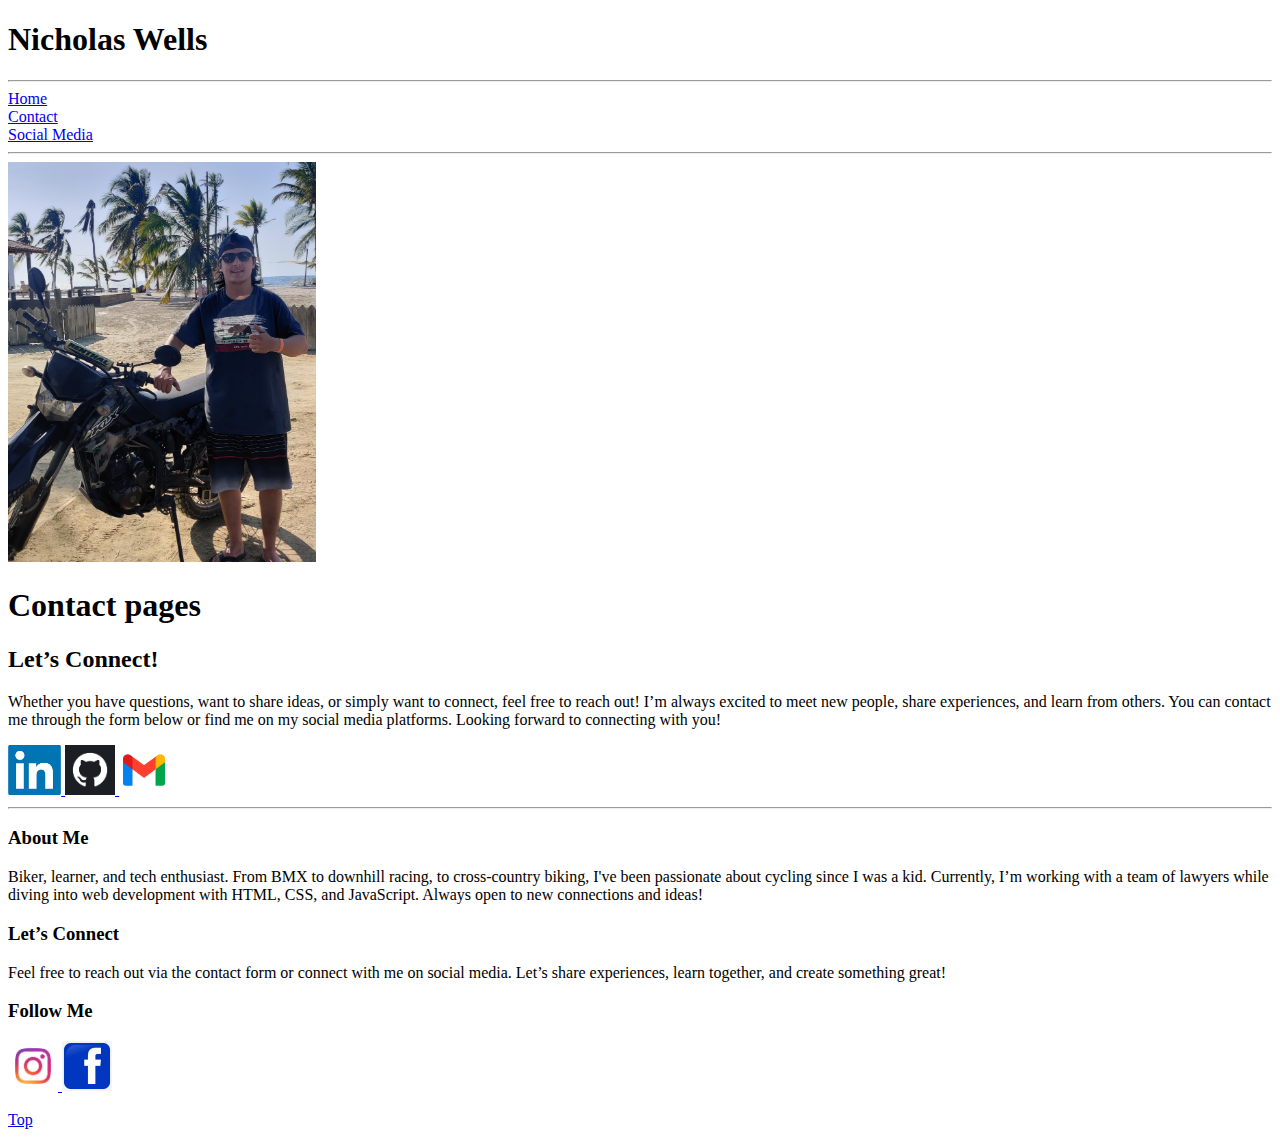
==== contact.html @ d84ccd2f "uploadproject1" ====
<!DOCTYPE html>
<html lang="en">
<head>
    <meta charset="UTF-8">
    <meta name="viewport" content="width=device-width, initial-scale=1.0">
    <link rel="shortcut icon" href="./assets/klx250-camo428m.jpg" type="image/x-icon">
    <title>Contact</title>
</head>
<body>
    <header>
        <h1>Nicholas Wells</h1>
    </header>
    <hr />
    <nav>
        <a href="index.html">Home</a>
        <br />
        <a href="contact.html">Contact</a>
        <br>
        <a href="socialMedia.html">Social Media</a>
    </nav>
    <hr />
    <main>
        <section>
            <img src="./assets/IMG_20240106_151232.jpg" height="400" alt="Nicholas Photo"> 
        </section>
        <h1>Contact pages</h1>
        <h2>Let’s Connect!</h2>
        <p>
            Whether you have questions, want to share ideas, or simply want to connect, feel free to reach out! I’m always excited to meet new people, share experiences, and learn from others. You can contact me through the form below or find me on my social media platforms. Looking forward to connecting with you!
        </p>
    </main>
    <aside>
        <a
        href="https://www.linkedin.com/in/nicholas-wells-6b2038281/"
        target="_blank"
        rel="noopener noreferrer"
        >
        <img src="./assets/linkedinLogo.png" height="50px" alt="Linkedin Logo">
        </a>
        <a
        href="https://github.com/NickWellsR"
        target="_blank"
        rel="noopener noreferrer"
        >
        <img src="./assets/githubLogo.png" height="50px" alt="Linkedin Logo">
        </a>
        <a
        href="https://mail.google.com/mail/?view=cm&fs=1&to=nicholaswells1994@gmail.com&su=Subject&body=Body%20text" target="_blank">
        <img src="./assets/gmail logo.png" height="50px" alt="Gmail logo">
        </a>
    </aside>
    <footer id="Bottom">
        <hr>
        <h3>About Me</h3>
        <p>Biker, learner, and tech enthusiast. From BMX to downhill racing, to cross-country biking, I've been passionate about cycling since I was a kid. Currently, I’m working with a team of lawyers while diving into web development with HTML, CSS, and JavaScript. Always open to new connections and ideas!</p>

        <h3>Let’s Connect</h3>
        <p>Feel free to reach out via the contact form or connect with me on social media. Let’s share experiences, learn together, and create something great!</p>

        <h3>Follow Me</h3>
        <a
        href="https://www.instagram.com/wellsrpo/"
        target="_blank"
        rel="noopener noreferrer"
        >
        <img src="./assets/instagramLogo.jpg" height="50px" alt="Instagram Logo">
        </a>
        <a
        href="https://www.facebook.com/nicholas.wells.90"
        target="_blank"
        rel="noopener noreferrer"
        >
        <img src="./assets/facebookLogo.png" height="50px" alt="facebook Logo">
        </a>
        <p><a href="#top">Top</a></p>
    </footer>
</body>
</html>
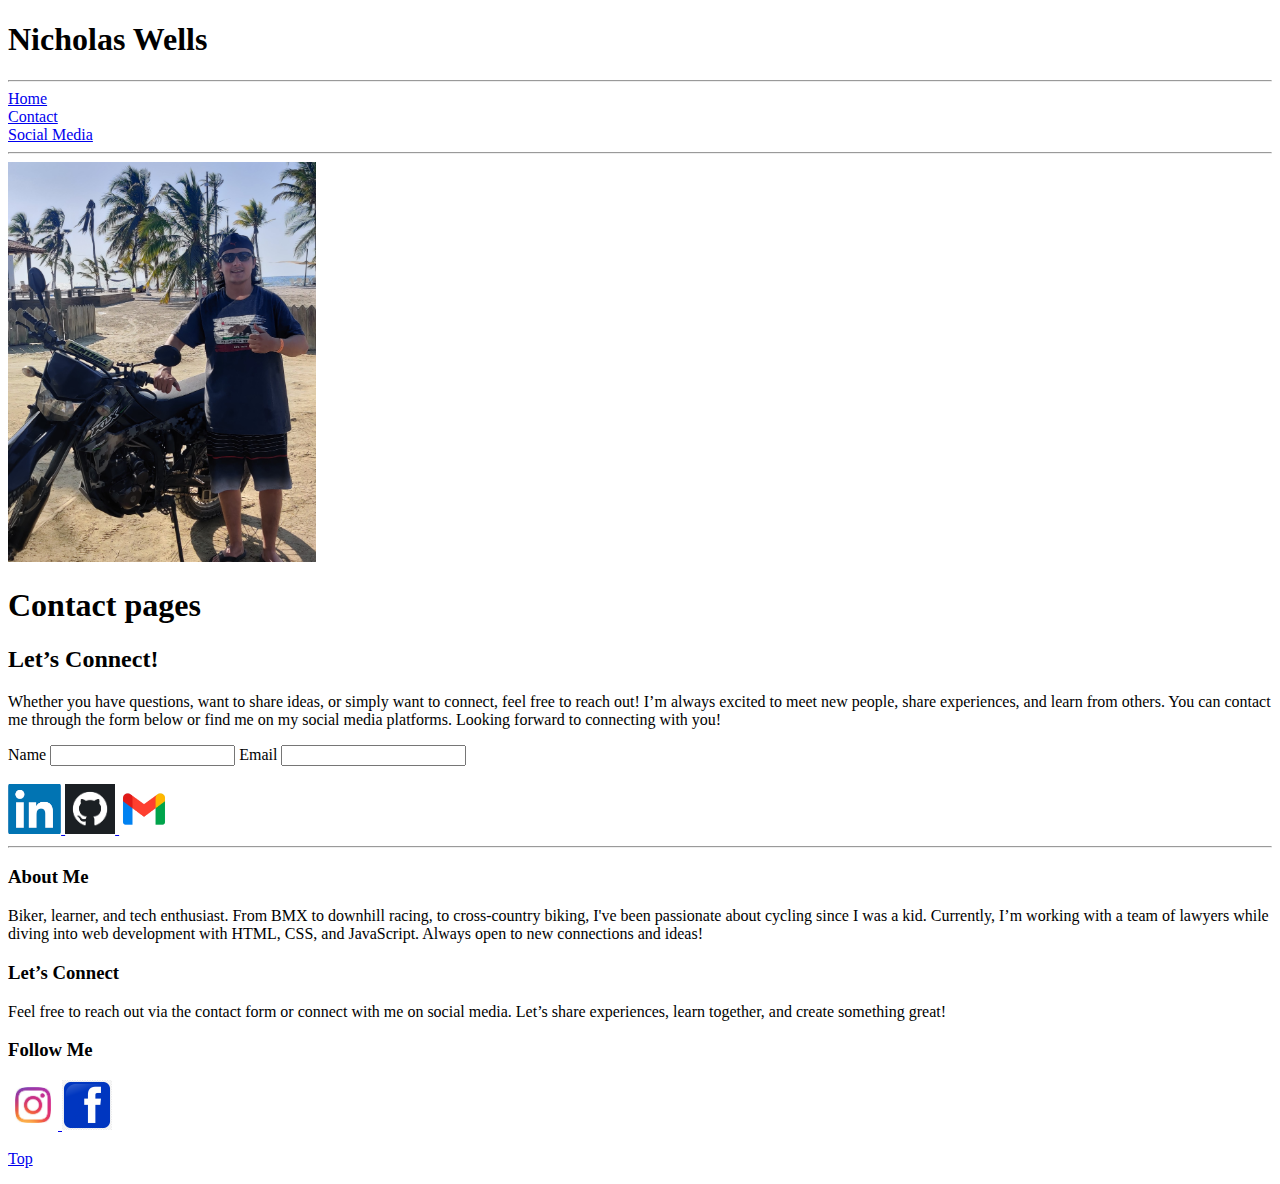
==== commit c784fa8b: "updated HTML" ====
--- a/contact.html
+++ b/contact.html
@@ -28,7 +28,14 @@
         <p>
             Whether you have questions, want to share ideas, or simply want to connect, feel free to reach out! I’m always excited to meet new people, share experiences, and learn from others. You can contact me through the form below or find me on my social media platforms. Looking forward to connecting with you!
         </p>
+        <form>
+            <label for="Name">Name</label>
+            <input type="text" id="Name">
+            <label for="Email">Email</label>
+            <input type="email" id="Email">
+        </form>
     </main>
+    <br >
     <aside>
         <a
         href="https://www.linkedin.com/in/nicholas-wells-6b2038281/"
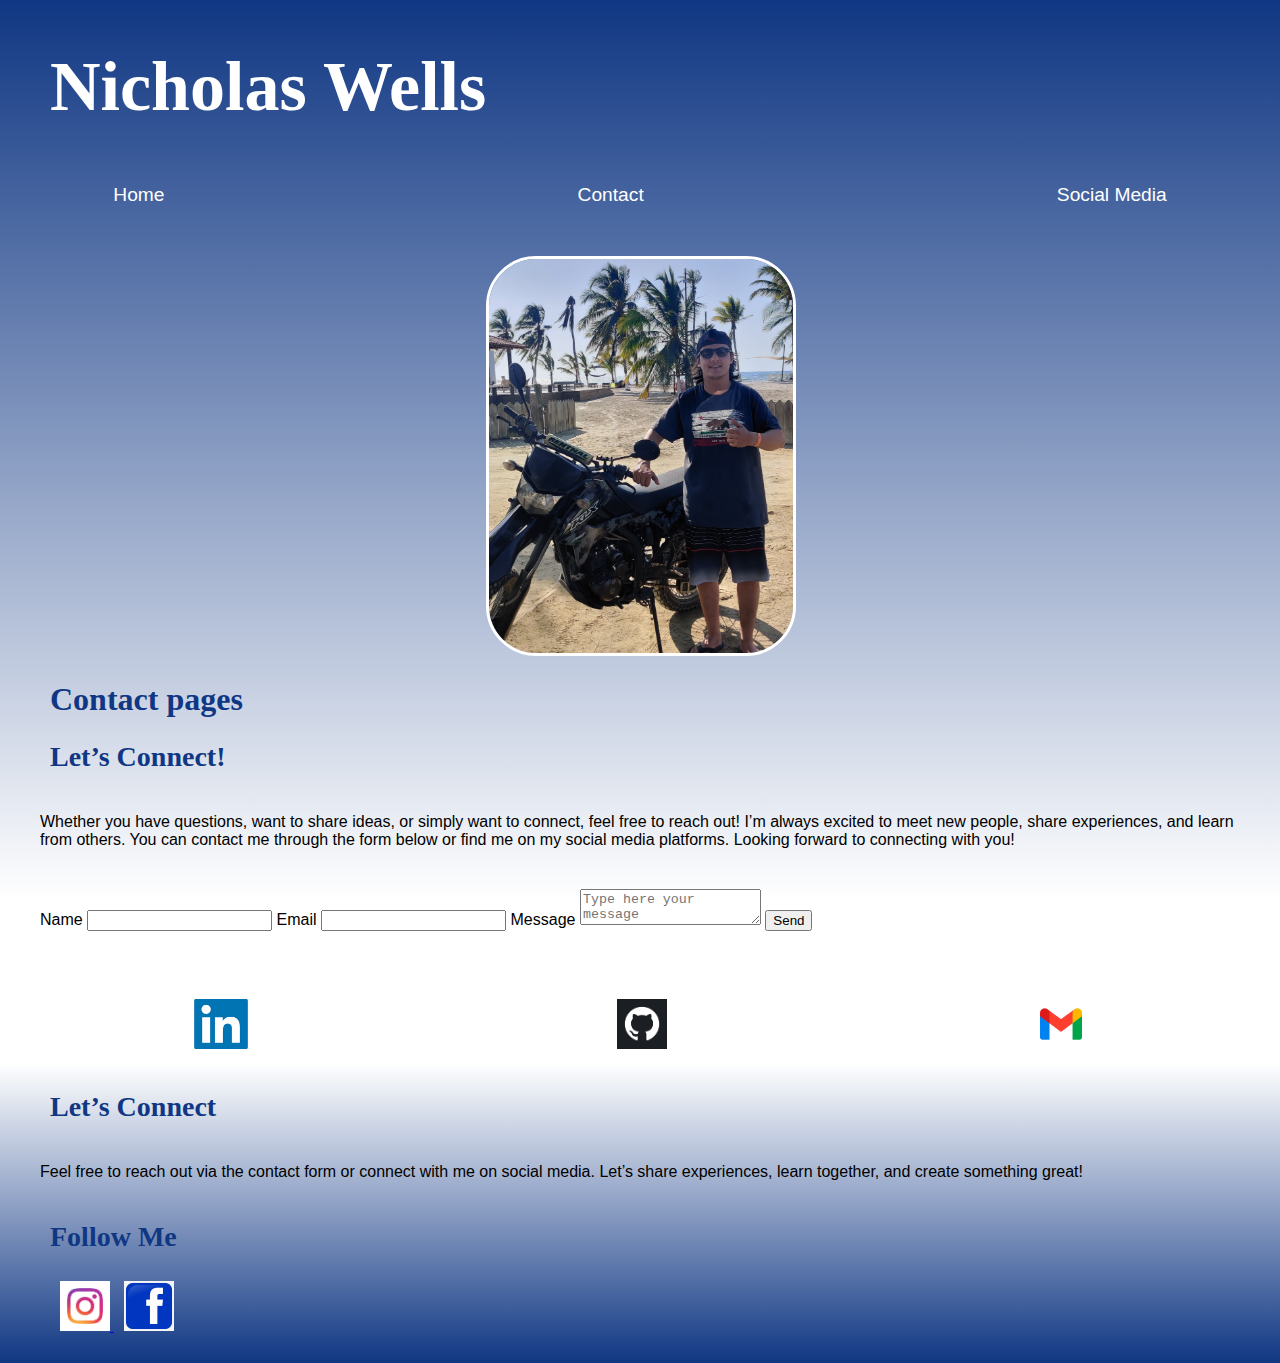
==== commit eedb2796: "project updated" ====
--- a/contact.html
+++ b/contact.html
@@ -4,39 +4,41 @@
     <meta charset="UTF-8">
     <meta name="viewport" content="width=device-width, initial-scale=1.0">
     <link rel="shortcut icon" href="./assets/klx250-camo428m.jpg" type="image/x-icon">
+    <link rel="stylesheet" href="./CSS/style.css">
     <title>Contact</title>
 </head>
 <body>
     <header>
-        <h1>Nicholas Wells</h1>
+        <h1 class="title">Nicholas Wells</h1>
     </header>
-    <hr />
-    <nav>
+    <nav class="nav">
         <a href="index.html">Home</a>
         <br />
         <a href="contact.html">Contact</a>
         <br>
         <a href="socialMedia.html">Social Media</a>
     </nav>
-    <hr />
     <main>
-        <section>
-            <img src="./assets/IMG_20240106_151232.jpg" height="400" alt="Nicholas Photo"> 
+        <section >
+            <img class="photo" src="./assets/IMG_20240106_151232.jpg" height="400" alt="Nicholas Photo"> 
         </section>
-        <h1>Contact pages</h1>
-        <h2>Let’s Connect!</h2>
-        <p>
+        <h1 class="h2">Contact pages</h1>
+        <h2 class="h3">Let’s Connect!</h2>
+        <p class="parragraph">
             Whether you have questions, want to share ideas, or simply want to connect, feel free to reach out! I’m always excited to meet new people, share experiences, and learn from others. You can contact me through the form below or find me on my social media platforms. Looking forward to connecting with you!
         </p>
-        <form>
+        <form class="parragraph">
             <label for="Name">Name</label>
             <input type="text" id="Name">
             <label for="Email">Email</label>
             <input type="email" id="Email">
+            <label for="message">Message</label>
+            <textarea name="message" placeholder="Type here your message"></textarea>
+            <button type="submit">Send</button>
         </form>
     </main>
     <br >
-    <aside>
+    <aside class="nav">
         <a
         href="https://www.linkedin.com/in/nicholas-wells-6b2038281/"
         target="_blank"
@@ -56,16 +58,12 @@
         <img src="./assets/gmail logo.png" height="50px" alt="Gmail logo">
         </a>
     </aside>
-    <footer id="Bottom">
-        <hr>
-        <h3>About Me</h3>
-        <p>Biker, learner, and tech enthusiast. From BMX to downhill racing, to cross-country biking, I've been passionate about cycling since I was a kid. Currently, I’m working with a team of lawyers while diving into web development with HTML, CSS, and JavaScript. Always open to new connections and ideas!</p>
+    <footer class="footer">
+        <h3 class="h3">Let’s Connect</h3>
+        <p class="parragraph">Feel free to reach out via the contact form or connect with me on social media. Let’s share experiences, learn together, and create something great!</p>
 
-        <h3>Let’s Connect</h3>
-        <p>Feel free to reach out via the contact form or connect with me on social media. Let’s share experiences, learn together, and create something great!</p>
-
-        <h3>Follow Me</h3>
-        <a
+        <h3 class="h3">Follow Me</h3>
+        <a class="icons"
         href="https://www.instagram.com/wellsrpo/"
         target="_blank"
         rel="noopener noreferrer"
@@ -79,7 +77,6 @@
         >
         <img src="./assets/facebookLogo.png" height="50px" alt="facebook Logo">
         </a>
-        <p><a href="#top">Top</a></p>
     </footer>
 </body>
 </html>--- a/CSS/style.css
+++ b/CSS/style.css
@@ -0,0 +1,149 @@
+* {
+    box-sizing: border-box;
+  }
+  
+  html {
+    height: 100%;
+  }
+
+  body {
+    margin: 0;
+    display: flex;
+    flex: wrap;
+    flex-direction: column;
+    background-image: linear-gradient(#103783,white);
+    background-repeat: no-repeat;
+    min-height: 100vh;
+    
+  }
+  .container {
+    display: flex;
+    width: 100%;
+    height: 100vh;
+    flex: 1;
+  }
+  .main-container {
+    flex: 0 0 60%;
+    padding: 20px;
+  }
+  .aside-container {
+    flex: 0 0 30%;
+    padding: 0px;
+  }
+  
+
+ 
+  /*header*/
+  .title{
+    color: white;
+    font-family: 'Times New Roman', Times, serif;
+    font-size: 70px;
+    margin-left: 50px;
+  }
+
+  /*nav*/
+  nav a {
+    color: white;
+    text-decoration: none;
+    font-family: 'Lucida Sans', 'Lucida Sans Regular', 'Lucida Grande', 'Lucida Sans Unicode', Geneva, Verdana, sans-serif;
+    font-size: larger;
+    
+  }
+  .nav {
+    padding: 10px;
+    display: flex;  
+    justify-content: space-around; 
+    align-items: center;
+    
+  }
+
+  /*main*/
+  
+  .photo {
+    margin-top: 40px;
+    margin-left: 38%;
+    border-radius: 50px;
+    max-width: 100%;
+    border: solid white 3px;
+  }
+
+  .h2  {
+    font-family: 'Times New Roman', Times, serif;
+    font-size: 32px;
+    margin-left: 50px;
+    color:#103783
+  }
+
+  .h3  {
+    font-family: 'Times New Roman', Times, serif;
+    font-size: 28px;
+    margin-left: 50px;
+    color:#103783
+  }
+
+  .parragraph {
+    font-family: 'Lucida Sans', 'Lucida Sans Regular', 'Lucida Grande', 'Lucida Sans Unicode', Geneva, Verdana, sans-serif;
+    font-size: 16px;
+    margin: 40px;
+  }
+
+  .video {
+      border: solid black 10px;
+      border-radius: 70px;
+      margin-top: 20px;
+      margin-left: 20%;
+      box-shadow: 0 10px 30px rgba(0, 0, 0, 0.9); 
+      margin-bottom: 50px;
+  }
+
+  .song { 
+    border: 3px solid #103783;
+      border-radius: 10px;
+      padding: 10px;
+      background-color: #f1f1f1; 
+      box-shadow: 0 10px 30px rgba(0, 0, 0, 0.4); 
+      width: 100%;       
+      max-width: 700px; 
+      margin-left: 280px;         
+  }
+  .table {
+    margin-left: 40%;
+    
+}
+
+tr,th,td {
+    padding: 10px;
+    font-family:'Lucida Sans', 'Lucida Sans Regular', 'Lucida Grande', 'Lucida Sans Unicode', Geneva, Verdana, sans-serif;
+    font-size: 15px;
+    color:#000000
+}
+.family-members {
+    font-family: 'Times New Roman', Times, serif;
+    font-size: 26px;
+    color:#103783
+}
+  /*aside*/
+    .aside {
+        margin-top: 110px;
+    }
+    .fun-fact{
+        margin-top: 230px;
+        margin-bottom: 200px;
+    }
+    .coding{
+        margin-top: 100px;
+        border-radius: 50px;
+    }
+
+    
+  /*footer*/
+  .footer {
+    background-image: linear-gradient(#ffffff,#103783);
+    background-repeat: no-repeat;
+    min-height: 300px;
+  }
+  .icons {
+    padding: 10px;
+    margin-left: 50px;
+  }
+
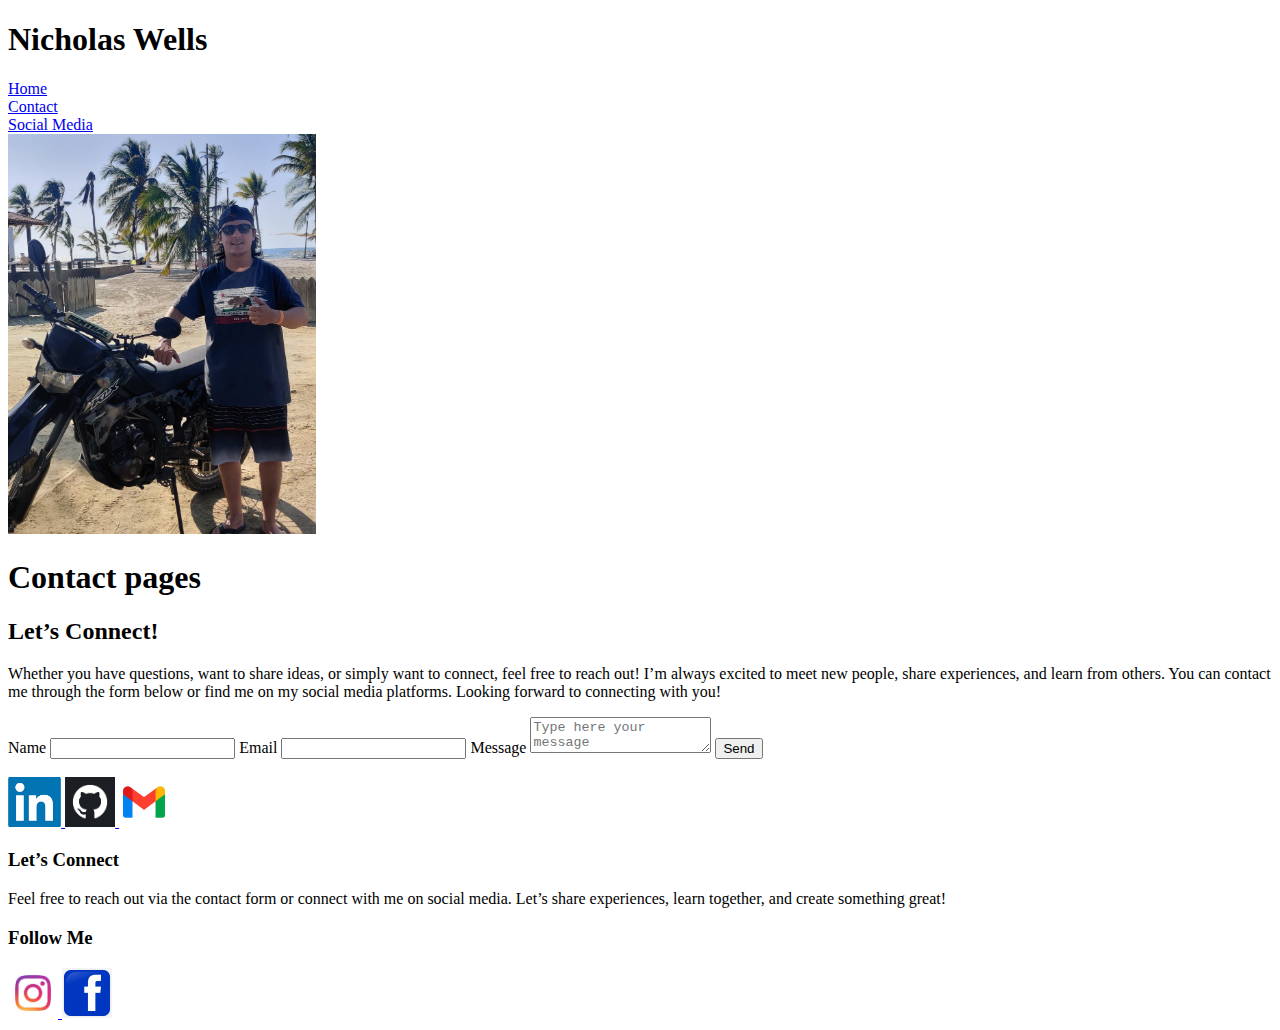
==== commit 06632ddf: "updated css" ====
--- a/contact.html
+++ b/contact.html
@@ -4,7 +4,7 @@
     <meta charset="UTF-8">
     <meta name="viewport" content="width=device-width, initial-scale=1.0">
     <link rel="shortcut icon" href="./assets/klx250-camo428m.jpg" type="image/x-icon">
-    <link rel="stylesheet" href="./CSS/style.css">
+    <link rel="stylesheet" href="./css/style.css">
     <title>Contact</title>
 </head>
 <body>
@@ -12,11 +12,11 @@
         <h1 class="title">Nicholas Wells</h1>
     </header>
     <nav class="nav">
-        <a href="index.html">Home</a>
+        <a href="./index.html">Home</a>
         <br />
-        <a href="contact.html">Contact</a>
+        <a href="./contact.html">Contact</a>
         <br>
-        <a href="socialMedia.html">Social Media</a>
+        <a href="./social-media.html">Social Media</a>
     </nav>
     <main>
         <section >
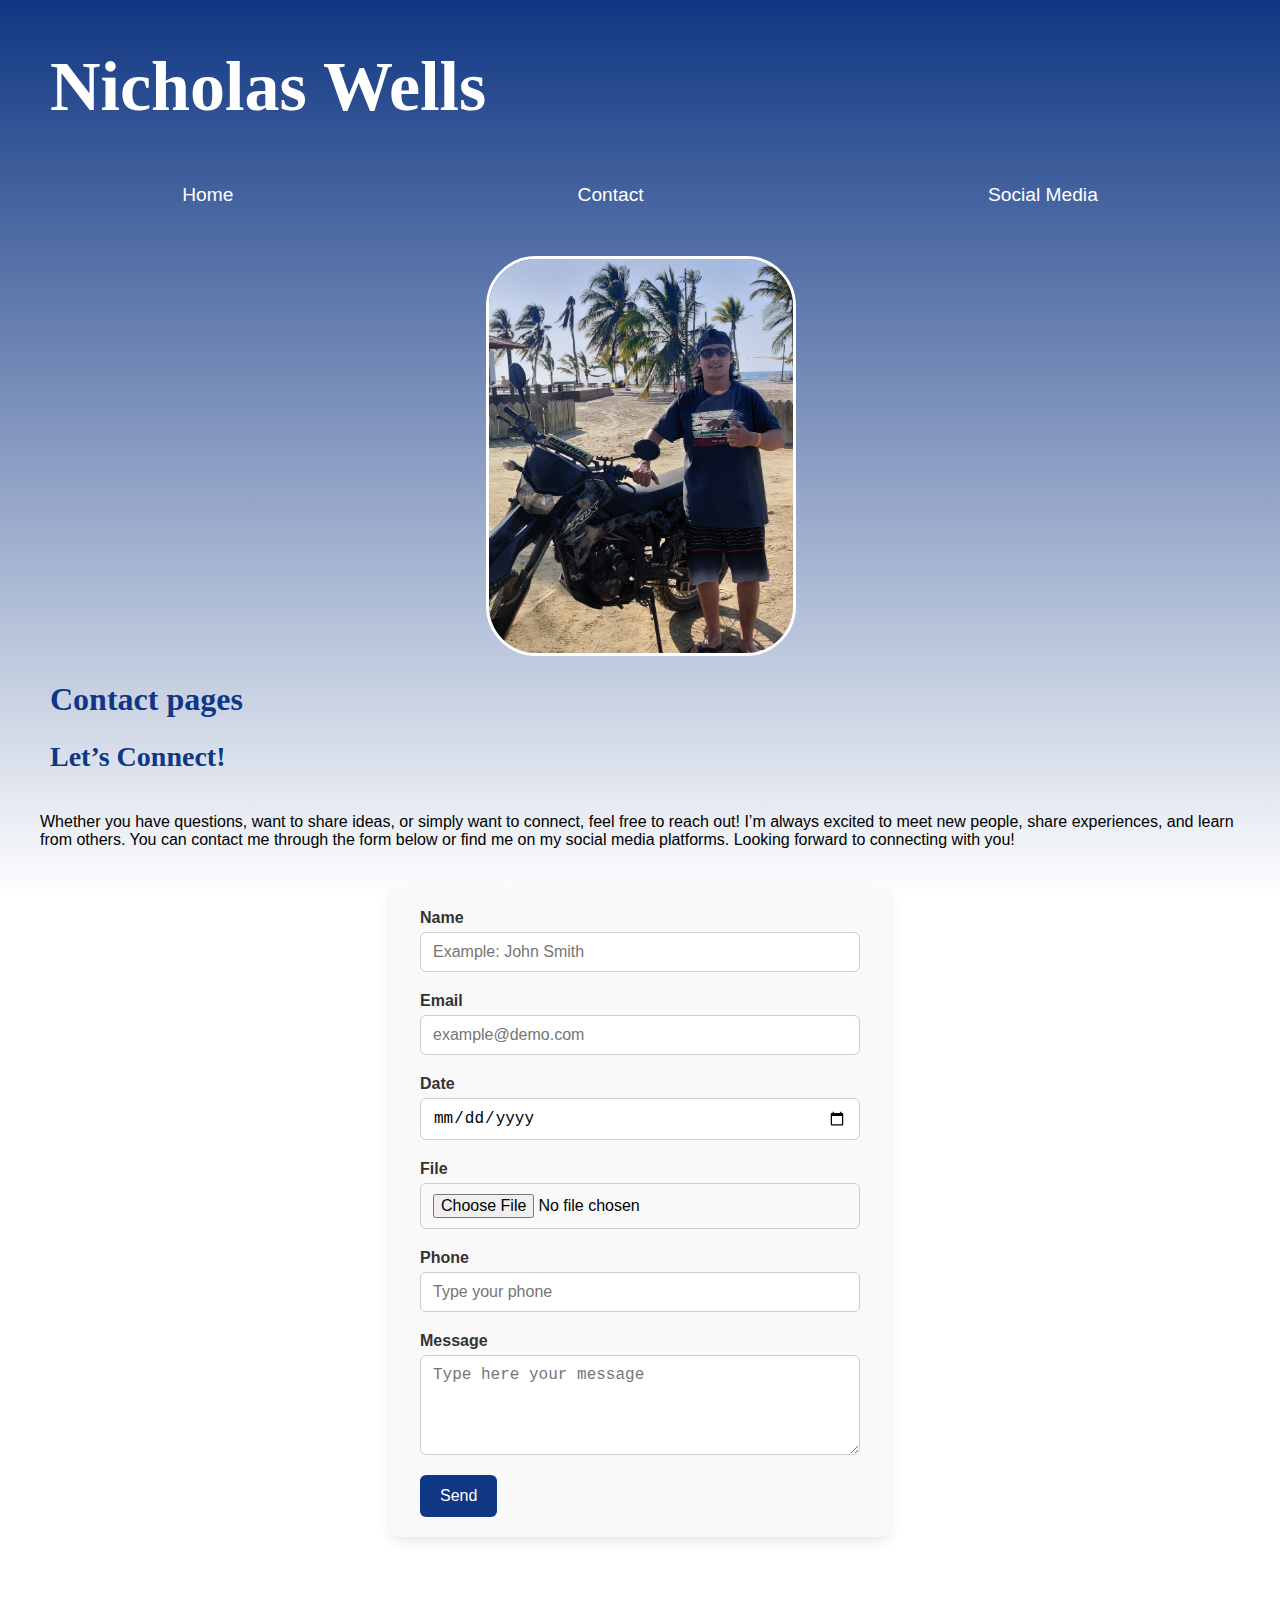
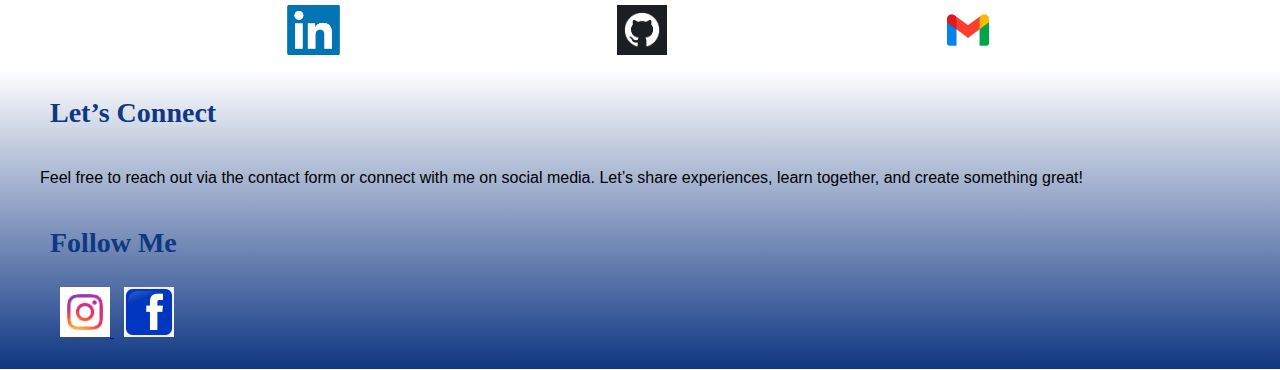
==== commit b5916853: "updated final" ====
--- a/contact.html
+++ b/contact.html
@@ -27,15 +27,39 @@
         <p class="parragraph">
             Whether you have questions, want to share ideas, or simply want to connect, feel free to reach out! I’m always excited to meet new people, share experiences, and learn from others. You can contact me through the form below or find me on my social media platforms. Looking forward to connecting with you!
         </p>
-        <form class="parragraph">
-            <label for="Name">Name</label>
-            <input type="text" id="Name">
-            <label for="Email">Email</label>
-            <input type="email" id="Email">
-            <label for="message">Message</label>
-            <textarea name="message" placeholder="Type here your message"></textarea>
+        <form class="form-container">
+            <div class="form-group">
+              <label for="name">Name</label>
+              <input type="text" id="name" placeholder="Example: John Smith" />
+            </div>
+          
+            <div class="form-group">
+              <label for="email">Email</label>
+              <input type="email" id="email" placeholder="example@demo.com" />
+            </div>
+          
+            <div class="form-group">
+              <label for="date">Date</label>
+              <input type="date" id="date" />
+            </div>
+          
+            <div class="form-group">
+              <label for="file">File</label>
+              <input type="file" id="file" />
+            </div>
+          
+            <div class="form-group">
+              <label for="phone">Phone</label>
+              <input type="tel" id="phone" placeholder="Type your phone" />
+            </div>
+          
+            <div class="form-group">
+              <label for="message">Message</label>
+              <textarea id="message" placeholder="Type here your message"></textarea>
+            </div>
+          
             <button type="submit">Send</button>
-        </form>
+          </form>
     </main>
     <br >
     <aside class="nav">
--- a/css/style.css
+++ b/css/style.css
@@ -0,0 +1,397 @@
+* {
+    box-sizing: border-box;
+    
+  }
+  
+  html {
+    height: 100%;
+  }
+  :root {
+   --primary-color: #103783;
+   --secundary-color: white;
+  }
+
+  body {
+    margin: 0;
+    display: flex;
+    flex: wrap;
+    flex-direction: column;
+    background-image: linear-gradient(var(--primary-color),var(--secundary-color));
+    background-repeat: no-repeat;
+    min-height: 100vh;
+    
+  }
+  .container {
+    display: flex;
+    width: 100%;
+    height: 100vh;
+    flex: 1;
+  }
+  .main-container {
+    flex: 0 0 60%;
+    padding: 20px;
+  }
+  .aside-container {
+    flex: 0 0 30%;
+    padding: 0px;
+  }
+  
+
+ 
+  /*header*/
+  .title{
+    color: var(--secundary-color);
+    font-family: 'Times New Roman', Times, serif;
+    font-size: 70px;
+    margin-left: 50px;
+  }
+
+  /*nav*/
+  nav a {
+    color: var(--secundary-color);
+    text-decoration: none;
+    font-family: 'Lucida Sans', 'Lucida Sans Regular', 'Lucida Grande', 'Lucida Sans Unicode', Geneva, Verdana, sans-serif;
+    font-size: larger;
+    
+  }
+  .nav {
+    padding: 10px;
+    display: flex;  
+    justify-content: space-evenly; 
+    align-items: center;
+    
+  }
+
+  /*main*/
+  
+  .photo {
+    margin-top: 40px;
+    margin-left: 38%;
+    border-radius: 50px;
+    max-width: 100%;
+    border: solid var(--secundary-color) 3px;
+  }
+
+  .h2  {
+    font-family: 'Times New Roman', Times, serif;
+    font-size: 32px;
+    margin-left: 50px;
+    color:var(--primary-color)
+  }
+
+  .h3  {
+    font-family: 'Times New Roman', Times, serif;
+    font-size: 28px;
+    margin-left: 50px;
+    color:var(--primary-color)
+  }
+
+  .parragraph {
+    font-family: 'Lucida Sans', 'Lucida Sans Regular', 'Lucida Grande', 'Lucida Sans Unicode', Geneva, Verdana, sans-serif;
+    font-size: 16px;
+    margin: 40px;
+  }
+
+  .video {
+      border: solid black 10px;
+      border-radius: 70px;
+      margin-top: 50px;
+      margin-left: 20%;
+      box-shadow: 0 10px 30px rgba(0, 0, 0, 0.9); 
+      margin-bottom: 50px;
+  }
+
+  .song { 
+    border: 3px solid var(--primary-color);
+      border-radius: 10px;
+      padding: 10px;
+      background-color: var(--secundary-color); 
+      box-shadow: 0 10px 30px rgba(0, 0, 0, 0.4); 
+      width: 100%;       
+      max-width: 700px; 
+      margin-left: 280px;         
+  }
+  .table {
+    margin-left: 40%;
+    
+}
+
+tr,th,td {
+    padding: 10px;
+    font-family:'Lucida Sans', 'Lucida Sans Regular', 'Lucida Grande', 'Lucida Sans Unicode', Geneva, Verdana, sans-serif;
+    font-size: 15px;
+    color:#000000
+}
+.family-members {
+    font-family: 'Times New Roman', Times, serif;
+    font-size: 26px;
+    color:var(--primary-color)
+}
+  /*aside*/
+    .aside {
+        margin-top: 90px;
+    }
+    .fun-fact{
+        margin-top: 240px;
+        margin-bottom: 200px;
+    }
+    .coding{
+      margin-top: 70px;
+      border-radius: 50%;
+    }
+    .famphoto{
+     margin-top: 150px;
+     border-radius: 60%;
+    }
+
+    
+    /*footer*/
+    .footer {
+    background-image: linear-gradient(var(--secundary-color),var(--primary-color));
+    background-repeat: no-repeat;
+    min-height: 300px;
+    }
+   .icons {
+    padding: 10px;
+    margin-left: 50px;
+    }
+
+   .form-container {
+      max-width: 500px;
+      margin: 40px auto;
+      padding: 20px 30px;
+      background-color: #f9f9f9;
+      border-radius: 10px;
+      font-family: 'Lucida Sans', 'Lucida Sans Regular', 'Lucida Grande', 'Lucida Sans Unicode', Geneva, Verdana, sans-serif;
+      box-shadow: 0 4px 12px rgba(0, 0, 0, 0.1);
+    }
+    
+   .form-group {
+      margin-bottom: 20px;
+      display: flex;
+      flex-direction: column;
+    }
+    
+   label {
+      font-weight: 600;
+      margin-bottom: 5px;
+      color: #333;
+    }
+    
+    input[type="text"],
+    input[type="email"],
+    input[type="date"],
+    input[type="file"],
+    input[type="tel"],
+    textarea {
+      padding: 10px 12px;
+      border: 1px solid #ccc;
+      border-radius: 6px;
+      font-size: 16px;
+      transition: border-color 0.2s ease;
+    }
+    
+    input:focus,
+    textarea:focus {
+      border-color: var(--primary-color);
+      outline: none;
+    }
+    
+    textarea {
+      min-height: 100px;
+      resize: vertical;
+    }
+    
+    button {
+      padding: 12px 20px;
+      font-size: 16px;
+      background-color: var(--primary-color);
+      color: white;
+      border: none;
+      border-radius: 6px;
+      cursor: pointer;
+      transition: background-color 0.2s ease;
+    }
+    
+    button:hover {
+      background-color: #005fcc;
+    }
+    
+
+    /*Media Queries*/
+
+    @media (max-width: 992px) {
+      .title {
+        font-size: 50px;
+        margin-left: 30px;
+      }
+    
+      .h2, .h3 {
+        font-size: 24px;
+        margin-left: 30px;
+      }
+    
+      .parragraph {
+        font-size: 14px;
+        margin: 20px;
+      }
+    
+      .nav {
+        flex-direction: column;
+        gap: 10px;
+      }
+    
+      .photo {
+        margin-left: 35%;
+        max-width: 80%;
+      }
+    
+      .video {
+        margin-left: 10%;
+        max-width: 80%;
+      }
+    
+      .song {
+        margin-left: auto;
+        margin-right: auto;
+        max-width: 90%;
+      }
+    
+      .table {
+        margin-left: auto;
+        margin-right: auto;
+      }
+    
+      .container {
+        flex-direction: column;
+        height: auto;
+      }
+    
+      .main-container, .aside-container {
+        flex: 1 0 auto;
+        padding: 10px;
+      }
+    }
+
+    @media (max-width: 768px) {
+      /*TABLET*/
+      .title {
+        font-size: 50px;
+        margin-left: 30px;
+      }
+    
+      .h2, .h3 {
+        font-size: 24px;
+        margin-left: 30px;
+      }
+    
+      .parragraph {
+        font-size: 14px;
+        margin: 20px;
+      }
+    
+      .nav {
+        flex-direction: column;
+        gap: 10px;
+      }
+    
+      .photo {
+        margin-left: 25%;
+        max-width: 80%;
+      }
+    
+      .video {
+        margin-left: 10%;
+        max-width: 80%;
+      }
+    
+      .song {
+        margin-left: auto;
+        margin-right: auto;
+        max-width: 90%;
+      }
+    
+      .table {
+        margin-left: auto;
+        margin-right: auto;
+      }
+    
+      .container {
+        flex-direction: column;
+        height: auto;
+      }
+    
+      .main-container, .aside-container {
+        flex: 1 0 auto;
+        padding: 10px;
+      }
+    }
+    
+
+    @media screen and (max-width: 576px) {
+      /*SmartPhone*/
+      .title {
+        font-size: 36px;
+        margin-left: 20px;
+      }
+    
+      .h2, .h3 {
+        font-size: 20px;
+        margin-left: 20px;
+      }
+    
+      .parragraph {
+        font-size: 13px;
+        margin: 15px;
+      }
+    
+      .photo {
+        margin-left: auto;
+        margin-right: auto;
+        max-width: 90%;
+      }
+    
+      .video {
+        margin-left: 5%;
+        max-width: 90%;
+      }
+    
+      .song {
+        margin: 0 auto;
+        width: 95%;
+      }
+    
+      .table {
+        margin-left: auto;
+        margin-right: auto;
+        font-size: 12px;
+      }
+    
+      .nav {
+        flex-direction: column;
+        font-size: medium;
+        gap: 8px;
+      }
+    
+      .container {
+        flex-direction: column;
+        height: auto;
+      }
+    
+      .main-container, .aside-container {
+        flex: 1 0 auto;
+        padding: 10px;
+      }
+    
+      .icons {
+        margin-left: 20px;
+      }
+    }
+    
+
+    
+    
+   
+    
+    
+
